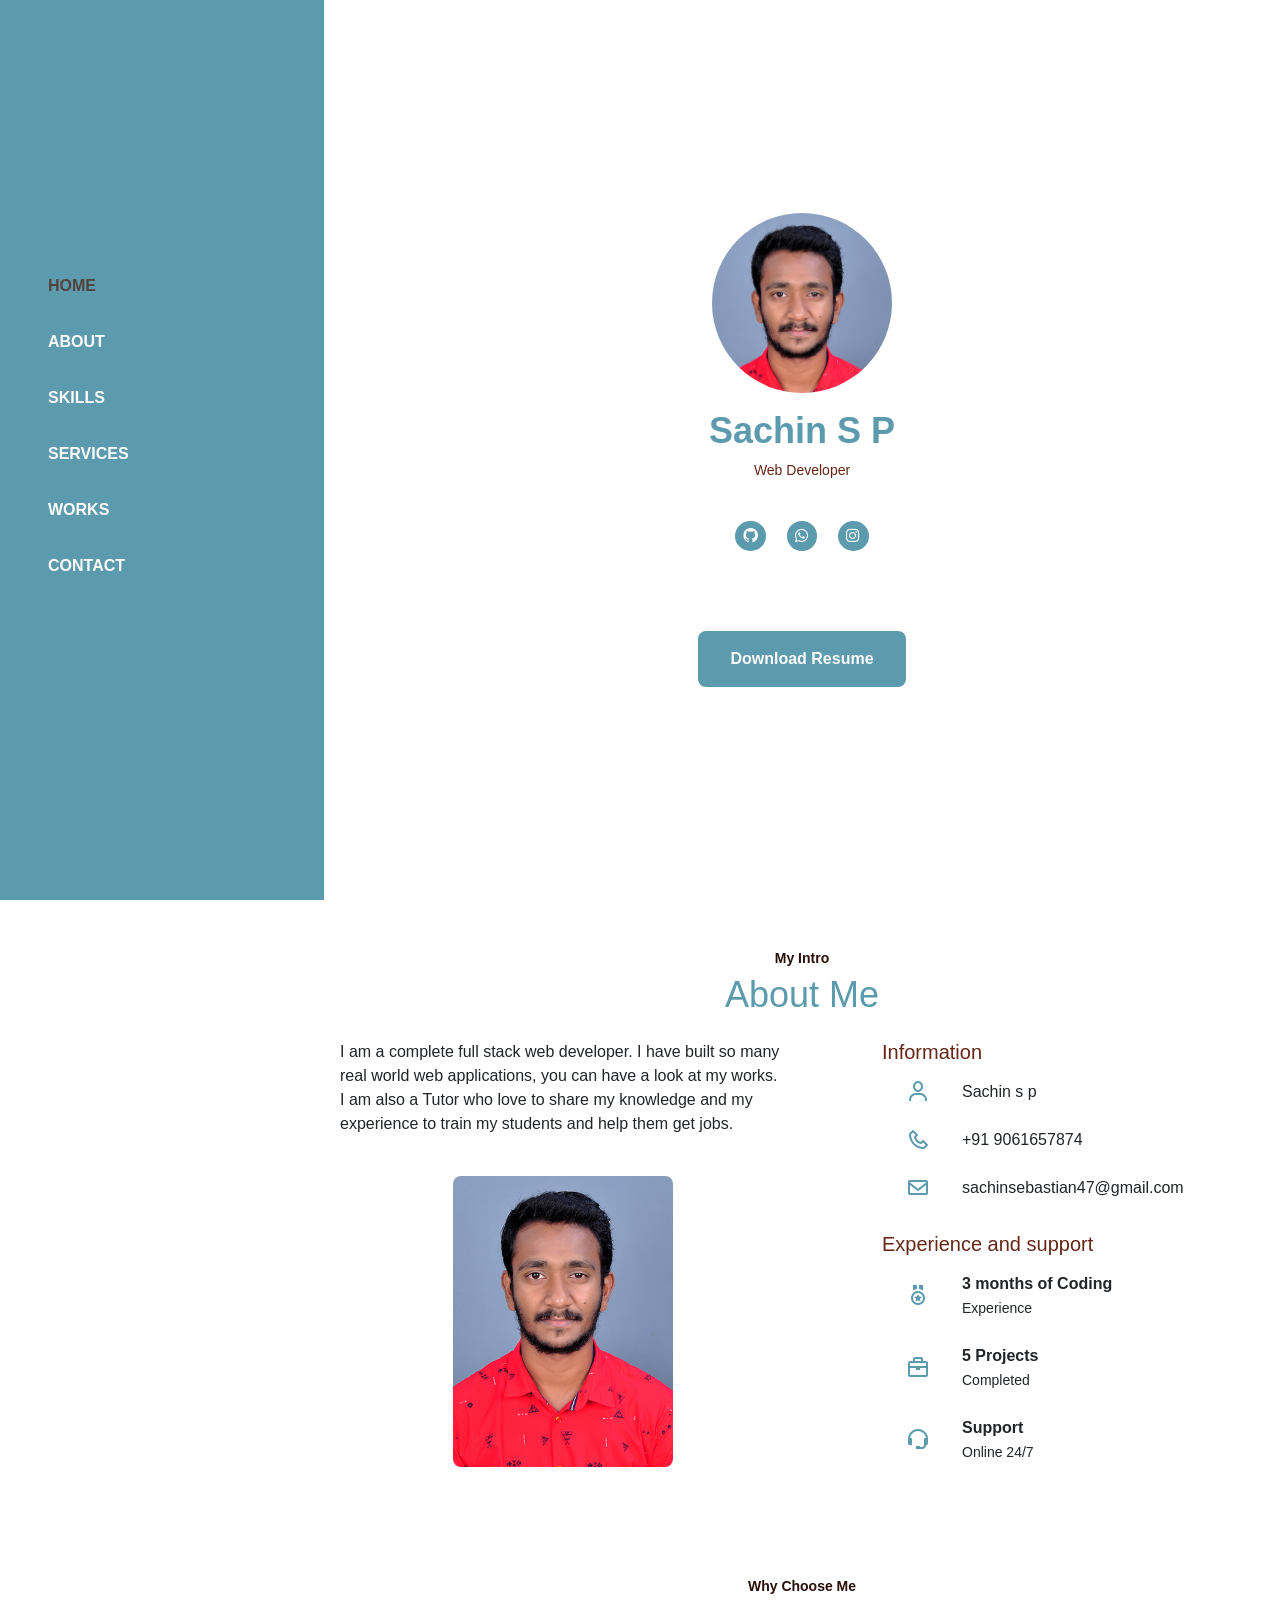
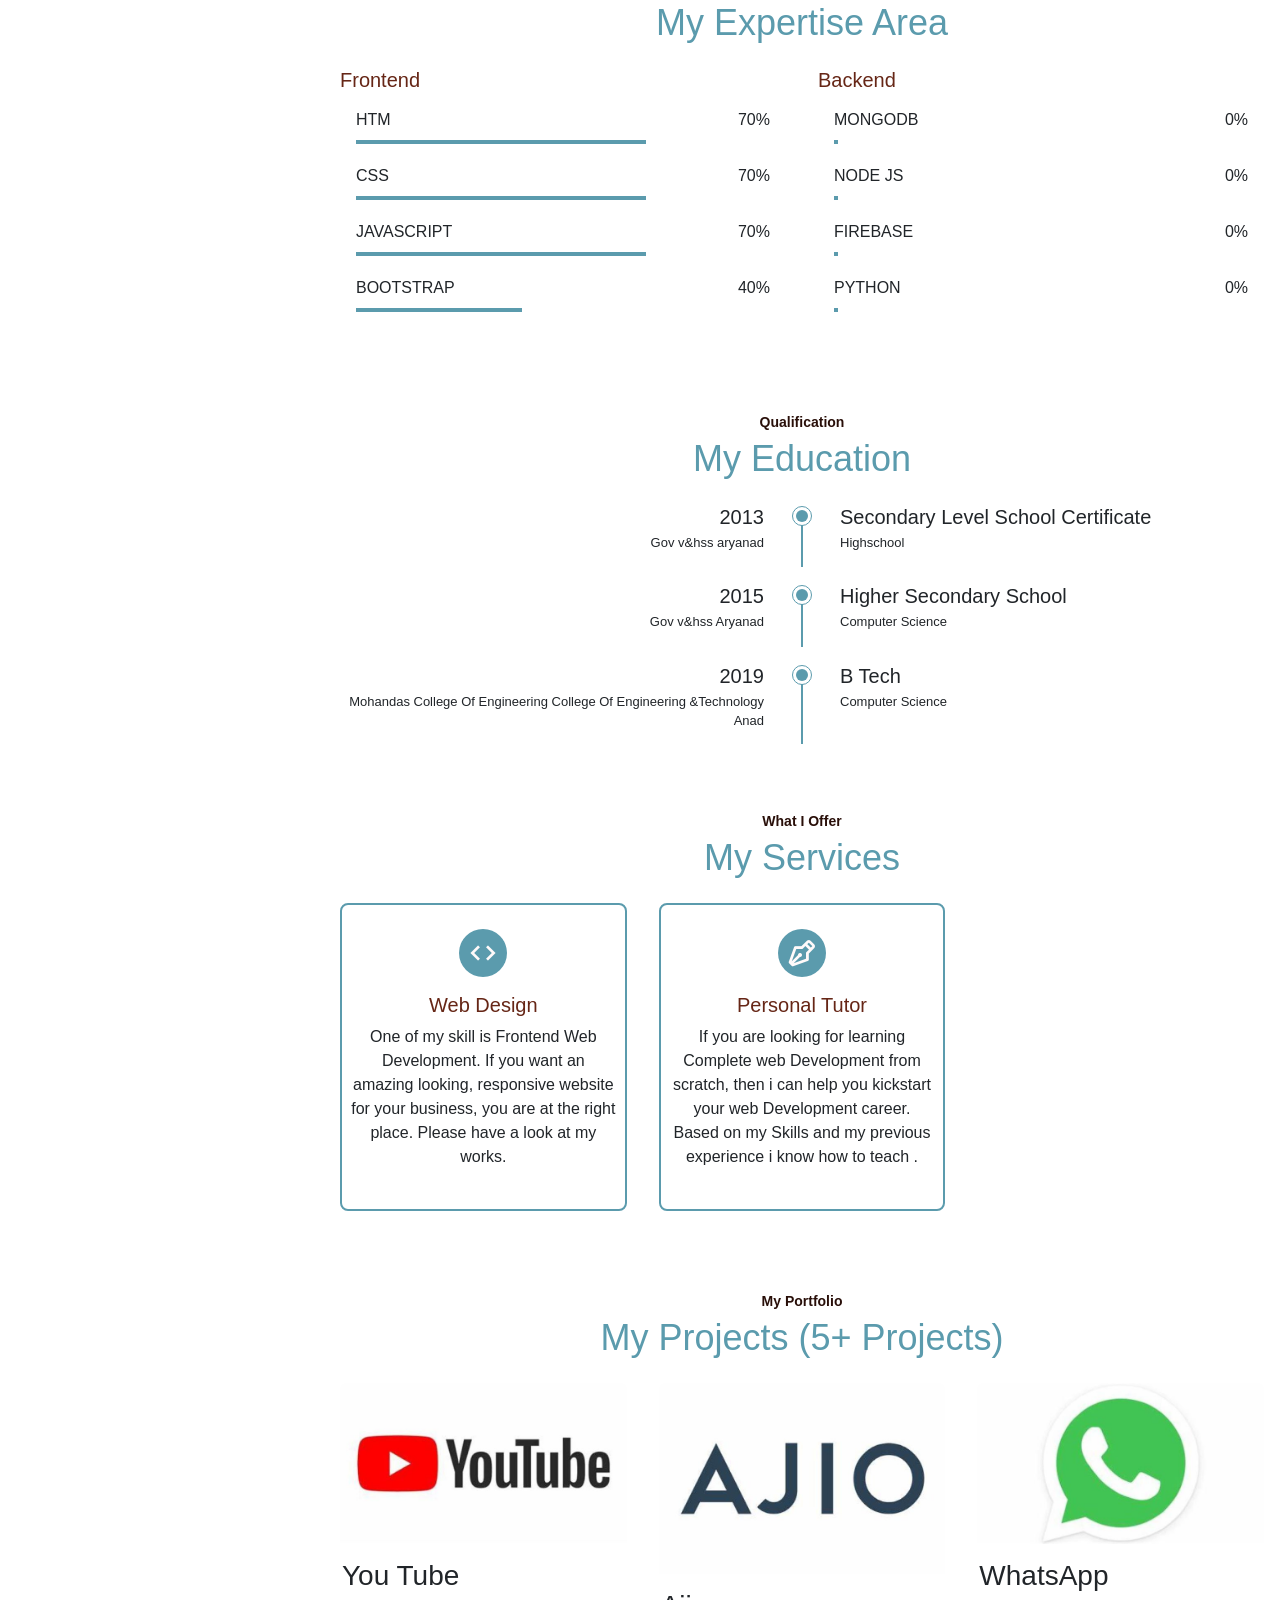
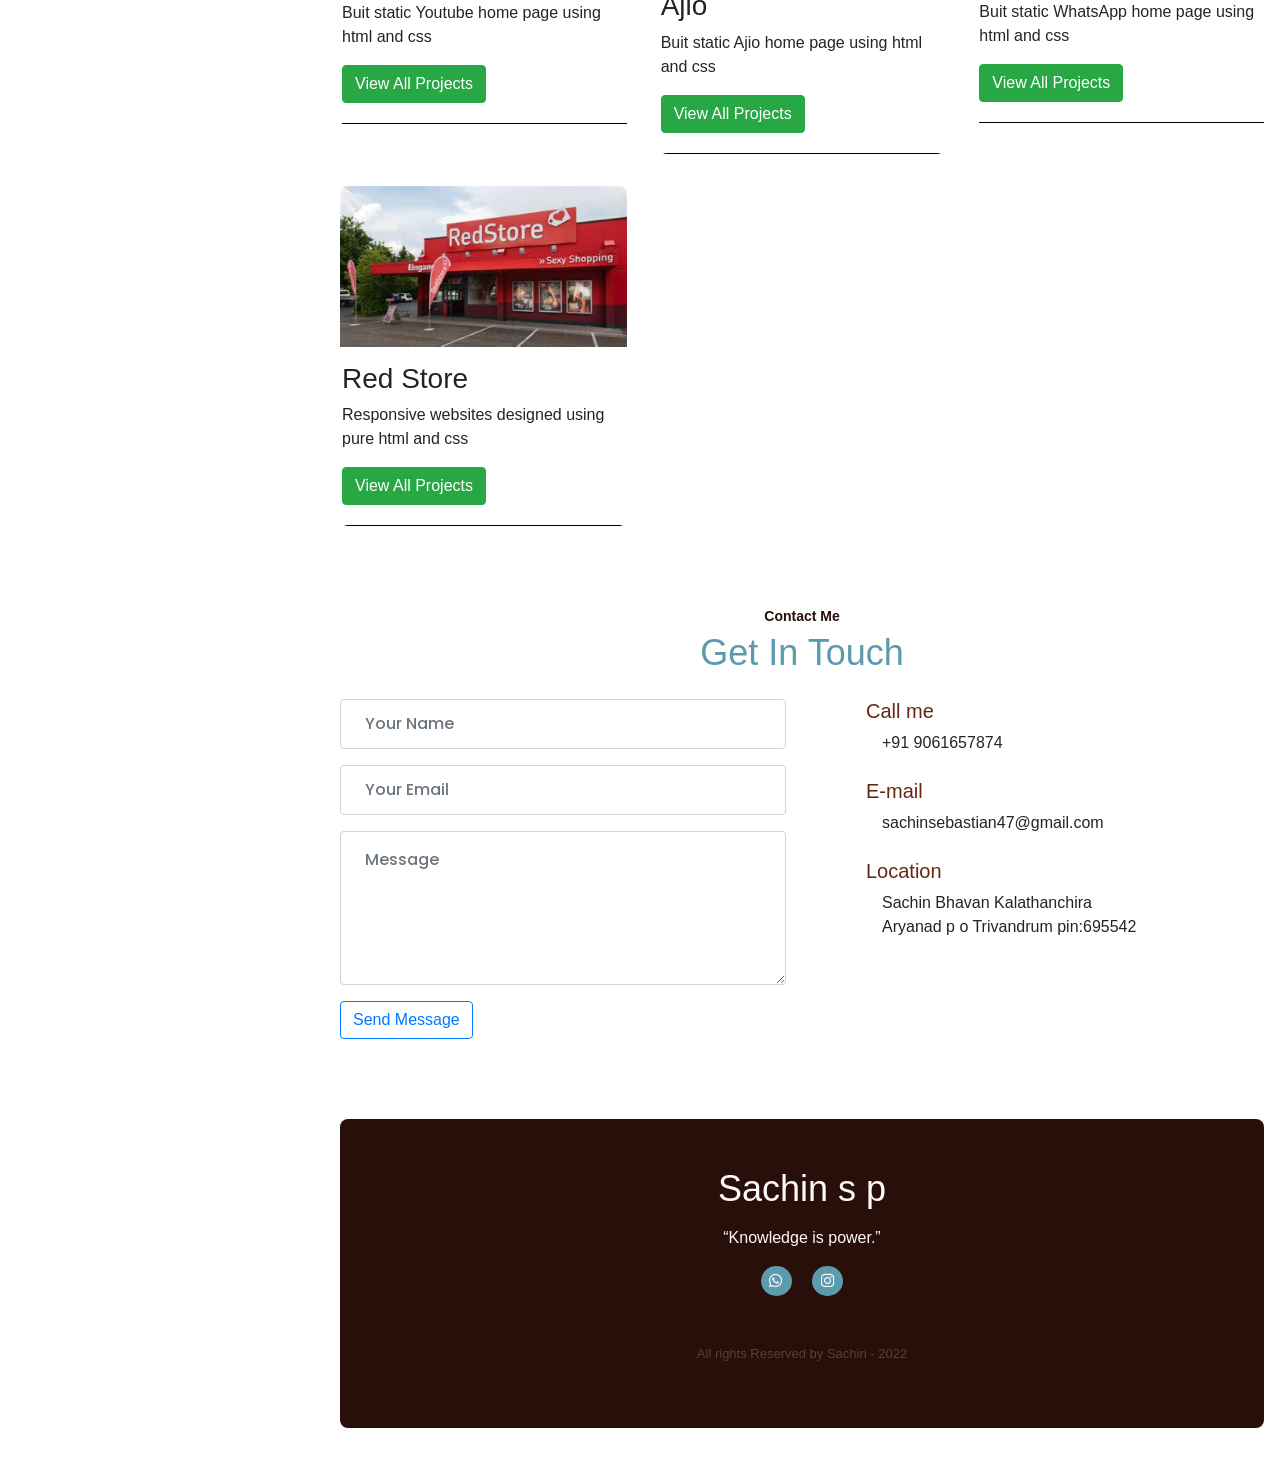
==== index.html @ cab9d2ec "Add files via upload" ====
<!DOCTYPE html>
<html lang="en">
  <head>
    <meta charset="UTF-8" />
    <meta name="viewport" content="width=device-width, initial-scale=1.0" />

    <!-- ===== CSS ===== -->
    <link rel="stylesheet" href="assets/css/styles.css" />
    <link
      rel="stylesheet"
      href="https://cdn.jsdelivr.net/npm/bootstrap@4.5.3/dist/css/bootstrap.min.css"
      integrity="sha384-TX8t27EcRE3e/ihU7zmQxVncDAy5uIKz4rEkgIXeMed4M0jlfIDPvg6uqKI2xXr2"
      crossorigin="anonymous"
    />

    <!-- ===== BOX ICONS ===== -->
    <link
      href="https://cdn.jsdelivr.net/npm/boxicons@2.0.5/css/boxicons.min.css"
      rel="stylesheet"
    />
    <script src="https://ajax.googleapis.com/ajax/libs/jquery/3.5.1/jquery.min.js"></script>

    <title>Sachin Personal Portfolio</title>
  </head>
  <body>
    <!--===== HEADER =====-->
    <header class="l-header">
      <nav class="nav bd-grid">
        <div class="nav__toggle" id="nav-toggle">
          <i class="bx bx-menu"></i>
        </div>

        <div>
          <a href="#" class="nav__logo">Sachin</a>
        </div>

        <div class="nav__menu" id="nav-menu">
          <div class="nav__close" id="nav-close">
            <i class="bx bx-x"></i>
          </div>

          <ul class="nav__list">
            <li class="nav__item">
              <a href="#home" class="nav__link active">Home</a>
            </li>
            <li class="nav__item">
              <a href="#about" class="nav__link">About</a>
            </li>
            <li class="nav__item">
              <a href="#skills" class="nav__link">Skills</a>
            </li>
            <li class="nav__item">
              <a href="#services" class="nav__link">Services</a>
            </li>
            <li class="nav__item">
              <a href="#works" class="nav__link">Works</a>
            </li>
            <li class="nav__item">
              <a href="#contact" class="nav__link">Contact</a>
            </li>
          </ul>
        </div>
      </nav>
    </header>

    <main class="l-main">
      <!--===== HOME =====-->
      <section class="home" id="home">
        <div class="home__container bd-grid">
          <div class="home__data">
            <div class="home__img">
              <img  src="assets/img/sachin s p.webp" alt="" />
            </div>

            <h1 class="home__title">Sachin S P</h1>
            <span class="home__profession">Web Developer</span>

            <div class="home__social">
              
              <a href="" class="home__social-link"
                ><i class="bx bxl-github"></i
              ></a>
              <a href="https://wa.link/9vxrzl" class="footer__link"><i class='bx bxl-whatsapp'></i></a>
              <a href="" class="footer__link"><i class="bx bxl-instagram"></i></a>
            </div>

            <a download="" href="" class="button home__button"
              >Download Resume</a
            >
          </div>
        </div>
      </section>

      <!--===== ABOUT =====-->
      <section class="about section" id="about">
        <span class="section-subtitle">My Intro</span>
        <h2 class="section-title">About Me</h2>

        <div class="about__container bd-grid">
          <div class="about__data">
            <p class="about__description">
              I am a complete full stack web developer. I have built so many
              real world web applications, you can have a look at my works. I am
              also a Tutor who love to share my knowledge and my experience to
              train my students and help them get jobs.
            </p>
            <img src="assets/img/sachin s p.webp" alt="" class="about__img" />
          </div>

          <div>
            <div class="about__information">
              <h3 class="about__information-title">Information</h3>

              <div class="about__information-data">
                <i class="bx bx-user about__information-icon"></i>
                <span>Sachin s p</span>
              </div>

              <div class="about__information-data">
                <i class="bx bx-phone about__information-icon"></i>
                <span>+91 9061657874</span>
              </div>

              <div class="about__information-data">
                <i class="bx bx-envelope about__information-icon"></i>
                <span>sachinsebastian47@gmail.com</span>
              </div>
            </div>

            <div class="about__information">
              <h3 class="about__information-title">Experience and support</h3>

              <div class="about__information-data">
                <i class="bx bx-medal about__information-icon"></i>
                <div>
                  <span class="about__information-subtitle"
                    > 3 months of Coding</span
                  >
                  <span class="about__information-subtitle-small"
                    >Experience</span
                  >
                </div>
              </div>

              <div class="about__information-data">
                <i class="bx bx-briefcase about__information-icon"></i>
                <div>
                  <span class="about__information-subtitle">5 Projects</span>
                  <span class="about__information-subtitle-small"
                    >Completed</span
                  >
                </div>
              </div>

              <div class="about__information-data">
                <i class="bx bx-support about__information-icon"></i>
                <div>
                  <span class="about__information-subtitle">Support</span>
                  <span class="about__information-subtitle-small"
                    >Online 24/7</span
                  >
                </div>
              </div>
            </div>
          </div>
        </div>
      </section>

      <!--===== SKILLS =====-->

      <section class="skills section" id="skills">
        <span class="section-subtitle">Why Choose Me</span>
        <h2 class="section-title">My Expertise Area</h2>

        <div class="skills__container bd-grid">
          <div class="skills__content">
            <h3 class="skills__subtitle">Frontend</h3>

            <div class="skills__data">
              <span class="skills__name">Htm</span>
              <span class="skills_number">70%</span>
              <span class="skills__bar skills__html"></span>
            </div>

            <div class="skills__data">
              <span class="skills__name">Css</span>
              <span class="skills_number">70%</span>
              <span class="skills__bar skills__js"></span>
            </div>

            <div class="skills__data">
              <span class="skills__name">Javascript</span>
              <span class="skills_number">70%</span>
              <span class="skills__bar skills__react"></span>
            </div>

            <div class="skills__data">
              <span class="skills__name">Bootstrap</span>
              <span class="skills_number">40%</span>
              <span class="skills__bar skills__angular"></span>
            </div>
          </div>

          <div class="skills__content">
            <h3 class="skills__subtitle">Backend</h3>

            <div class="skills__data">
              <span class="skills__name">MongoDB</span>
              <span class="skills_number">0%</span>
              <span class="skills__bar skills__php"></span>
            </div>

            <div class="skills__data">
              <span class="skills__name">Node Js</span>
              <span class="skills_number">0%</span>
              <span class="skills__bar skills__node"></span>
            </div>

            <div class="skills__data">
              <span class="skills__name">Firebase</span>
              <span class="skills_number">0%</span>
              <span class="skills__bar skills__firebase"></span>
            </div>

            <div class="skills__data">
              <span class="skills__name">Python</span>
              <span class="skills_number">0%</span>
              <span class="skills__bar skills__python"></span>
            </div>
          </div>
        </div>
      </section>

      <!--===== EDUCATION =====-->
      <section class="education section">
        <span class="section-subtitle">Qualification</span>
        <h2 class="section-title">My Education</h2>

        <div class="education__container bd-grid">
          <div class="education__content">
            <div>
              <h3 class="education__year">2013</h3>
              <span class="education__university"
                >Gov v&hss aryanad</span
              >
            </div>

            <div class="education__time">
              <span class="education__rounder"></span>
              <span class="education__line"></span>
            </div>

            <div>
              <h3 class="education__race">
                Secondary Level School Certificate
              </h3>
              <span class="education__speciality">Highschool</span>
            </div>
          </div>

          <div class="education__content">
            <div>
              <h3 class="education__year">2015</h3>
              <span class="education__university"
                >Gov v&hss  Aryanad</span
              >
            </div>

            <div class="education__time">
              <span class="education__rounder"></span>
              <span class="education__line"></span>
            </div>

            <div>
              <h3 class="education__race">Higher Secondary School</h3>
              <span class="education__speciality">Computer Science</span>
            </div>
          </div>

          <div class="education__content">
            <div>
              <h3 class="education__year">2019</h3>
              <span class="education__university"
                >Mohandas College Of Engineering College Of Engineering &Technology
                Anad</span
              >
            </div>

            <div class="education__time">
              <span class="education__rounder"></span>
              <span class="education__line"></span>
            </div>

            <div>
              <h3 class="education__race">B Tech</h3>
              <span class="education__speciality">Computer Science</span>
            </div>
          </div>
        </div>
      </section>

      <!--===== SERVICES =====-->
      <section class="services section" id="services">
        <span class="section-subtitle">What I Offer</span>
        <h2 class="section-title">My Services</h2>

        <div class="services__container bd-grid">
          <div class="services__content">
            <i class="bx bx-code services__icon"></i>
            <h3 class="services__title">Web Design</h3>
            <p class="services__description">
              One of my skill is Frontend Web Development. If you want an
              amazing looking, responsive website for your business, you are at
              the right place. Please have a look at my works.
            </p>
          </div>

          <div class="services__content">
            <i class="bx bx-pen services__icon"></i>
            <h3 class="services__title">Personal Tutor</h3>
            <p class="services__description">
              If you are looking for learning Complete web Development from
              scratch, then i can help you kickstart your web Development
              career. Based on my Skills and my previous experience i know how
              to teach . 
  
            </p>
          </div>
        </div>
      </section>

      <!--===== PROJECT IN MIND =====-->

      <!--===== WORKS =====-->
      <section class="works section" id="works">
        <span class="section-subtitle">My Portfolio</span>
        <h2 class="section-title">My Projects (5+ Projects)</h2>

        <div class="works__container bd-grid">
          <div class="works__img">
            <img src="assets/img/youtube logo.webp" alt="" />
            <div class="project__info">
              <h3>You Tube </h3>
              <p>
                Buit static Youtube home page using html and css
              </p>
              <button onclick="document.location=' https://sachinsp-12.github.io/youtube-clone/'" type="button" class="btn btn-success">View All Projects</button>
            </div>
          </div>
         
          <div class="works__img">
            <img src="assets/img/ajio logo.webp" alt="" />

            <div class="project__info">
              <h3>Ajio</h3>
              <p>
                Buit static Ajio home page using html and css
              </p>
              <button onclick="document.location='https://sachinsp-12.github.io/Ajio-clone/'" type="button" class="btn btn-success">View All Projects</button>
            </div>
          </div>

          <div class="works__img">
            <img src="assets/img/whatsapp logo.webp" alt="" />

            <div class="project__info">
              <h3>WhatsApp</h3>
              <p>
                Buit static WhatsApp home page using html and css
              </p>
              <button onclick="document.location='https://sachinsp-12.github.io/sachinsp/'" type="button" class="btn btn-success">View All Projects</button>
            </div>
          </div>

          <div class="works__img">
            <img src="assets/img/redstore.webp" alt="" />

            <div class="project__info">
              <h3>Red Store</h3>
              <p>
                Responsive websites designed using pure html and css
              </p>
              <button onclick="document.location='https://sachinsp-12.github.io/secondattempt/'" type="button" class="btn btn-success">View All Projects</button>
            </div>
          </div>

          <!-- <div class="works__img">
            <img src="assets/img/python.jpg" alt="" />

            <div class="project__info">
              <h3>Apple Fonts</h3>
              <p>
               Python Projects on Machine learning and artificial Intelligence
              </p>
              <button onclick="document.location='python.html'" type="button" class="btn btn-success">View All Projects</button>
            </div>
          </div> -->

          
      </section>

      <!--===== CONTACT =====-->
      <section class="contact section" id="contact">
        <span class="section-subtitle">Contact Me</span>
        <h2 class="section-title">Get In Touch</h2>

        <div class="contact__container bd-grid">
          <!-- <form action="" class="contact__form " id="submit-form" method="post"> -->
            
              <!-- <input type="text" placeholder="Name" name="name" class="contact__input" id="contact-name" onkeyup="vaidateName()"/>
              <span id="name-error"></span>
              <input type="tel" placeholder="number" name="number" class="contact__input"  id="contact-phone" onkeyup="vaidatePhone()"/>
              <span id="phone-error"></span>
              <input type="email" placeholder="Email" name="email" class="contact__input" id="contact-email" onkeyup="vaidateEmail()"/>
              <span id="email-error"></span>
            
            <textarea id="contact-message"   onkeyup="vaidateMessage()"
              name="message"
              rows="10"
              placeholder="Message"
              class="contact__input"></textarea>
            <span id="message-error"></span>
            <br>
            <input
              type="submit"
              value="submit-form"
              class="button contact__button"
            >
            <span id="submit-error">please fix error</span> -->
          <!-- </form> -->

          
       <form name="sentMessage" id="submit-form" method="post" action="">
        <div class="form-row">
          <div class="control-group col-12">
            <input
              type="text"
              class="form-control p-4"
              id="name"
              name="name"
              placeholder="Your Name"
              required="required"
              onkeyup="validateName()"
            />
            <span id="name-error"></span>
            <p class="help-block text-danger"></p>
          </div>
          <div class="control-group col-12">
            <input
              type="email"
              class="form-control p-4"
              id="email"
              name="email"
              placeholder="Your Email"
              required="required"
              onkeyup="validateEmail()"
            />
            <span id="email-error"></span>
            <p class="help-block text-danger"></p>
          </div>
        </div>

        <div class="control-group">
          <textarea
            class="form-control py-3 px-4"
            rows="5"
            id="msg"
            name="message"
            placeholder="Message"
            required="required"
          ></textarea>
          <p class="help-block text-danger"></p>
        </div>
        <div>
          <button
            class="btn btn-outline-primary"
            onclick="return validateForm()"
          >
            Send Message
          </button>
        </div>
      </form>

          <div>
            <div class="contact__info">
              <h3 class="contact__subtitle">Call me</h3>
              <span class="contact__text">+91 9061657874</span>
              
            </div>

            <div class="contact__info">
              <h3 class="contact__subtitle">E-mail</h3>
              <span class="contact__text">sachinsebastian47@gmail.com</span>
             
            </div>

            <div class="contact__info">
              <h3 class="contact__subtitle">Location</h3>
              <span class="contact__text">Sachin Bhavan Kalathanchira</span>
              <span class="contact__text">Aryanad p o Trivandrum  pin:695542</span>
            </div>
          </div>
        </div>
      </section>
    </main>

    <!--===== FOOTER =====-->
    <footer class="footer section">
      <div class="footer__container bd-grid">
        <h1 class="footer__title">Sachin s p</h1>
        <p class="footer__description">
          “Knowledge is power.” 
        </p>

        <div class="footer__social">
          <a href="https://wa.me/+919061657874" class="footer__link"><i class='bx bxl-whatsapp'></i></a>
          <a href="" class="footer__link"><i class="bx bxl-instagram"></i></a>
          
        </div>
        <p class="footer__copy">All rights Reserved by Sachin - 2022</p>
      </div>
    </footer>

    <!--===== MAIN JS =====-->
    <script src="assets/js/main.js"></script>
    <script  src="assets/js/validation.js"> </script>

    <script>
      $("#submit-form").submit((e)=>{
          e.preventDefault()
          $.ajax({
              url:"https://script.google.com/macros/s/AKfycbw9ixftqaji1CW9ut_JFpQ_3fpxeLyaIiYeL64HpyI85XN5elW5yrctbyiN-L8TssYh3w/exec",
              data:$("#submit-form").serialize(),
              method:"post",
              success:function (response){
                  alert("Form submitted successfully")
                  window.location.reload()
                  //window.location.href="https://google.com"
              },
              error:function (err){
                  alert("Something Error")
  
              }
          })
      })
  </script>
  </body>
</html>
---- assets/css/styles.css ----
/*===== GOOGLE FONTS =====*/
@import url("https://fonts.googleapis.com/css2?family=Poppins:wght@400;500;600;700&display=swap");
/*===== VARIABLES CSS =====*/
:root {
  --header-height: 3rem;
  --nav-width: 324px;

  /*===== Font weight =====*/
  --font-medium: 500;
  --font-semi-bold: 600;
  --font-bold: 700;

  /*===== Colors =====*/
  --first-color: #5b9bad;
  --first-color-dark: #662616;
  --first-color-darken: #290f09;
  --text-color: #54423d;
  --first-color-light: #eae7e6;
  --first-color-lighten: #fffafa;

  /*===== Font and typography =====*/
  --body-font: "Poppins", sans-serif;
  --h1-font-size: 1.5rem;
  --h2-font-size: 1.25rem;
  --h3-font-size: 1rem;
  --normal-font-size: 0.938rem;
  --small-font-size: 0.813rem;
  --smaller-font-size: 0.75rem;

  /*===== Margenes =====*/
  --mb-1: 0.5rem;
  --mb-2: 1rem;
  --mb-3: 1.5rem;
  --mb-4: 2rem;
  --mb-5: 2.5rem;

  /*===== z index =====*/
  --z-fixed: 100;
}

@media screen and (min-width: 768px) {
  :root {
    --h1-font-size: 2.25rem;
    --h2-font-size: 1.5rem;
    --h3-font-size: 1.25rem;
    --normal-font-size: 1rem;
    --small-font-size: 0.875rem;
    --smaller-font-size: 0.813rem;
  }
}

/*===== BASE =====*/
*,
::before,
::after {
  box-sizing: border-box;
}

html {
  scroll-behavior: smooth;
}

body {
  margin: var(--header-height) 0 0 0;
  font-family: var(--body-font);
  font-size: var(--normal-font-size);
  font-weight: var(--font-medium);
  background-color: var(--first-color-lighten);
  color: var(--text-color);
  line-height: 1.6;
}

h1,
h2,
h3,
p {
  margin: 0;
}

h3 {
  font-weight: var(--font-semi-bold);
}

ul {
  margin: 0;
  padding: 0;
  list-style: none;
}

a {
  text-decoration: none;
  color: var(--text-color);
}

img {
  max-width: 100%;
  height: auto;
  display: block;
}

/*===== CLASS CSS ===== */
.section {
  padding: 4rem 0 2rem;
}

.section-title {
  font-size: var(--h1-font-size);
  color: var(--first-color);
  margin-bottom: var(--mb-3);
  text-align: center;
}

.section-subtitle {
  display: block;
  font-size: var(--small-font-size);
  color: var(--first-color-darken);
  text-align: center;
  font-weight: var(--font-bold);
  margin-bottom: 0.25rem;
}

/*===== LAYOUT =====*/
.bd-grid {
  max-width: 1024px;
  display: grid;
  grid-template-columns: 100%;
  column-gap: 2rem;
  width: calc(100% - 2rem);
  margin-left: var(--mb-2);
  margin-right: var(--mb-2);
}

.l-header {
  width: 100%;
  position: fixed;
  top: 0;
  left: 0;
  z-index: var(--z-fixed);
  background-color: var(--first-color-lighten);
  box-shadow: 0 2px 4px rgba(0, 0, 0, 0.1);
}

/*===== NAV =====*/
.nav {
  height: var(--header-height);
  display: flex;
  justify-content: space-between;
  align-items: center;
}

.nav__menu {
  position: fixed;
  top: 0;
  left: -100%;
  width: 90%;
  height: 100vh;
  padding: 3rem;
  display: flex;
  align-items: center;
  background-color: var(--first-color);
  transition: 0.5s;
}

.nav__close {
  position: absolute;
  top: 1rem;
  right: 1rem;
  font-size: 2rem;
  color: var(--first-color-dark);
  cursor: pointer;
}

.nav__item {
  margin-bottom: var(--mb-4);
}

.nav__link {
  font-size: 1rem;
  text-transform: uppercase;
  color: var(--first-color-lighten);
  font-weight: var(--font-bold);
  transition: 0.3s;
}

.nav__link:hover {
  color: var(--text-color);
}

.nav__toggle {
  color: var(--first-color-dark);
  font-size: 1.3rem;
  cursor: pointer;
}
/*=== Show menu ===*/
.show {
  left: 0;
}

/*Active menu*/
.active {
  color: var(--text-color);
}

/*===== HOME =====*/
.home__container {
  height: calc(100vh - var(--header-height));
  align-items: center;
}

.home__data {
  display: flex;
  flex-direction: column;
  align-items: center;
  height: max-content;
  text-align: center;
}

.home__img {
   padding-top: 0rem; 
  width: 180px;
  height: 180px;
  background-color: var(--first-color);
  border-radius: 50%;
  overflow: hidden;
  margin-bottom: var(--mb-2);
}

.home__img img {
  width: 255px;
}

.home__title {
  font-size: var(--h1-font-size);
  color: var(--first-color);
  font-weight: var(--font-semi-bold);
}

.home__profession {
  font-size: var(--small-font-size);
  color: var(--first-color-dark);
  margin-bottom: var(--mb-5);
}

.home__social {
  margin-bottom: 5rem;
}

.home__social-link {
  display: inline-flex;
  background-color: var(--first-color);
  color: var(--first-color-lighten);
  font-size: 1.1rem;
  border-radius: 50%;
  padding: 0.4rem;
  margin: 0 var(--mb-1);
  transition: 0.3s;
}

.home__social-link:hover {
  background-color: var(--first-color-dark);
}

.home__button {
  width: 100%;
}

/*BUTTONS*/
.button {
  display: inline-block;
  background-color: var(--first-color);
  color: var(--first-color-lighten);
  padding: 1rem 2rem;
  font-weight: var(--font-semi-bold);
  border-radius: 0.5rem;
  transition: 0.3s;
}

.button:hover {
  background-color: var(--first-color-dark);
}

.button__light {
  background-color: var(--first-color-lighten);
  color: var(--first-color);
}

.button__light:hover {
  color: var(--first-color-lighten);
}

/* ===== ABOUT =====*/
.about__container {
  row-gap: 2rem;
}

.about__data {
  text-align: center;
}

.about__description {
  margin-bottom: var(--mb-4);
}

.about__img {
  width: 300px;
  border-radius: 0.5rem;
  margin: 0 auto;
}

.about__information {
  margin-bottom: var(--mb-4);
}

.about__information-title {
  font-size: var(--h3-font-size);
  color: var(--first-color-dark);
  margin-bottom: var(--mb-2);
}

.about__information-data {
  display: flex;
  align-items: center;
  padding-left: 1.5rem;
  margin-bottom: var(--mb-3);
}

.about__information-icon {
  font-size: 1.5rem;
  color: var(--first-color);
  margin-right: var(--mb-4);
}

.about__information-subtitle {
  display: block;
  font-weight: var(--font-semi-bold);
}

.about__information-subtitle-small {
  font-size: var(--small-font-size);
}

/* ===== SKILLS =====*/
.skills__container {
  row-gap: 2rem;
}

.skills__subtitle {
  font-size: var(--h3-font-size);
  color: var(--first-color-dark);
  margin-bottom: var(--mb-2);
}

.skills__data {
  position: relative;
  display: flex;
  justify-content: space-between;
  margin: 0 var(--mb-2);
  margin-bottom: var(--mb-4);
}

.skills__name {
  text-transform: uppercase;
}

.skills__bar {
  position: absolute;
  bottom: -0.75rem;
  height: 0.25rem;
  background-color: var(--first-color);
}

.skills__html {
  width: 70%;
}
.skills__js {
  width: 70%;
}
.skills__react {
  width: 70%;
}
.skills__angular {
  width: 40%;
}

.skills__php {
  width: 1%;
}
.skills__node {
  width: 1%;
}
.skills__firebase {
  width: 1%;
}
.skills__python {
  width: 1%;
}

/* ===== EDUCATION =====*/
.education__container {
  row-gap: 2rem;
}

.education__content {
  display: grid;
  grid-template-columns: 1fr max-content 1fr;
}

.education__year,
.education__race {
  font-size: var(--h3-font-size);
  margin-bottom: 0.25rem;
}

.education__university,
.education__speciality {
  display: block;
  font-size: var(--smaller-font-size);
}

.education__year,
.education__university {
  text-align: right;
}

.education__time {
  padding: 0 1rem;
  justify-self: center;
}

.education__rounder {
  position: relative;
  display: inline-block;
  width: 12px;
  height: 12px;
  background-color: var(--first-color);
  border-radius: 50%;
}

.education__rounder::before {
  content: "";
  position: absolute;
  transform: translate(-4px, -4px);
  width: 20px;
  height: 20px;
  border: 1px solid var(--first-color);
  border-radius: 50%;
}

.education__line {
  display: block;
  height: 90%;
  width: 2px;
  background-color: var(--first-color);
  transform: translate(5px, -4px);
}

/* ===== SERVICES =====*/
.services__container {
  row-gap: 2rem;
}
.services__content {
  padding: 1.5rem 0.5rem;
  border: 2px solid var(--first-color);
  border-radius: 0.5rem;

  text-align: center;
}

.services__icon {
  font-size: 2rem;
  padding: 0.5rem;
  background-color: var(--first-color);
  color: var(--first-color-lighten);
  border-radius: 50%;
  margin-bottom: var(--mb-2);
}

.services__title {
  font-size: 1.25rem;
  color: var(--first-color-dark);
  margin-bottom: var(--mb-1);
}

.services__contetn,
.services__icon,
.services__description,
.services__title {
  transition: 0.5s;
}

.services__content:hover {
  background-color: var(--first-color);
}

.services__content:hover .services__icon {
  background-color: var(--first-color-lighten);
  color: var(--first-color);
}

.services__content:hover .services__title {
  color: var(--first-color-lighten);
}

.services__content:hover .services__description {
  color: var(--first-color-lighten);
}

/* ===== PROJECT IN MIND  =====*/
.project {
  background-color: var(--first-color);
  padding-bottom: 0;
}

.project__container {
  row-gap: 2rem;
}

.project__data {
  text-align: center;
}

.project__title,
.project__description {
  color: var(--first-color-lighten);
}

.project__description {
  margin-bottom: var(--mb-4);
}

.project__img {
  width: 220px;
  justify-self: center;
}

/* ===== WORKS =====*/
.works__container {
  justify-items: center;
  row-gap: 2rem;
}

.works__img {
  position: relative;
  overflow: hidden;
  border-radius: 0.5rem;
}

.works__data {
  position: absolute;
  bottom: -100%;
  width: 100%;
  height: 100%;
  display: flex;
  flex-direction: column;
  justify-content: center;
  align-items: center;
  background: rgba(204, 75, 44, 0.7);
  transition: 0.3s;
}

.works__link {
  display: inline-flex;
  font-size: 1.5rem;
  background-color: var(--first-color-lighten);
  color: var(--first-color);
  padding: 0.25rem;
  border-radius: 0.25rem;
  margin-bottom: var(--mb-2);
}

.works__title {
  font-size: var(--h2-font-size);
  color: var(--first-color-lighten);
}

.works__img:hover .works__data {
  bottom: 0;
}

/* ===== CONTACT =====*/
.contact__container {
  row-gap: 3rem;
}

.contact__input {
  width: 100%;
  padding: 1rem;
  outline: none;
  border: none;
  background-color: var(--first-color-light);
  font-size: var(--normal-font-size);
  margin-bottom: var(--mb-2);
  border-radius: 0.5rem;
}

.contact ::placeholder {
  color: var(--first-color-dark);
  font-family: var(--body-font);
  font-weight: var(--font-medium);
}

.contact__button {
  outline: none;
  border: none;
  font-family: var(--body-font);
  font-size: var(--normal-font-size);
  cursor: pointer;
}

.contact__info {
  margin-bottom: var(--mb-3);
}

.contact__subtitle {
  font-size: var(--h3-font-size);
  color: var(--first-color-dark);
  margin-bottom: var(--mb-1);
}

.contact__text {
  display: block;
  padding-left: 1rem;
}

/* ===== FOOTER =====*/
.footer {
  background-color: var(--first-color-darken);
  color: var(--first-color-lighten);
  text-align: center;
}

.footer__title {
  font-size: var(--h1-font-size);
  margin-bottom: var(--mb-2);
}

.footer__description {
  margin-bottom: var(--mb-2);
}

.footer__social {
  margin-bottom: 3rem;
}

.footer__link {
  display: inline-flex;
  background-color: var(--first-color);
  color: var(--first-color-lighten);
  font-size: 1.1rem;
  border-radius: 50%;
  padding: 0.4rem;
  margin: 0 var(--mb-1);
  transition: 0.3s;
}

.footer__link:hover {
  background-color: var(--first-color-lighten);
  color: var(--first-color);
}

.footer__copy {
  font-size: var(--smaller-font-size);
  color: var(--text-color);
}

/* ===== MEDIA QUERIES=====*/
@media screen and (min-width: 768px) {
  .home__button {
    width: initial;
  }

  .nav__menu {
    width: var(--nav-width);
  }

  .about__container,
  .skills__container,
  .services__container,
  .works__container,
  .contact__container,
  .contact__inputs {
    grid-template-columns: repeat(2, 1fr);
  }

  .about__data {
    text-align: initial;
  }

  .about__description {
    margin-bottom: var(--mb-5);
  }

  .about__img {
    width: 220px;
  }

  .about__information {
    padding-left: 4rem;
  }

  .education__time {
    padding: 0 2rem;
  }

  .project {
    background: none;
  }

  .project__container {
    background-color: var(--first-color);
    grid-template-columns: 2fr 1.2fr;
    padding: 0 2rem;
    border-radius: 0.5rem;
  }

  .project__data {
    padding: 3rem 0;
  }

  .project__title,
  .project__data {
    text-align: initial;
  }

  .project__img {
    width: 230px;
    align-self: flex-end;
  }

  .contact__inputs {
    display: grid;
    column-gap: 1.5rem;
  }

  .contact__info {
    padding-left: 3rem;
  }

  .footer {
    background: none;
  }

  .footer__container {
    background-color: var(--first-color-darken);
    padding: 3rem 0;
    border-radius: 0.5rem;
  }
}

@media screen and (min-width: 1024px) {
  body {
    margin: 0;
    padding-left: var(--nav-width);
  }

  .l-header {
    width: 0;
  }

  .nav__toggle,
  .nav__logo,
  .nav__close {
    display: none;
  }

  .nav__menu {
    left: 0;
  }

  .home__container {
    height: 100vh;
  }

  .section {
    padding: 3rem 0 2rem;
  }

  .bd-grid {
    margin-left: auto;
    margin-right: auto;
  }

  .services__container,
  .works__container {
    grid-template-columns: repeat(3, 1fr);
  }
}

.project__info {
  margin-left: 2px;
  margin-top: 15px;
  border-bottom: 1px solid black;
}

.project__info > .btn {
  margin-bottom: 20px;
  overflow: hidden;
}


form span{
   
   
    right: 17px;
    font-size: 14px;
    color: red;
}
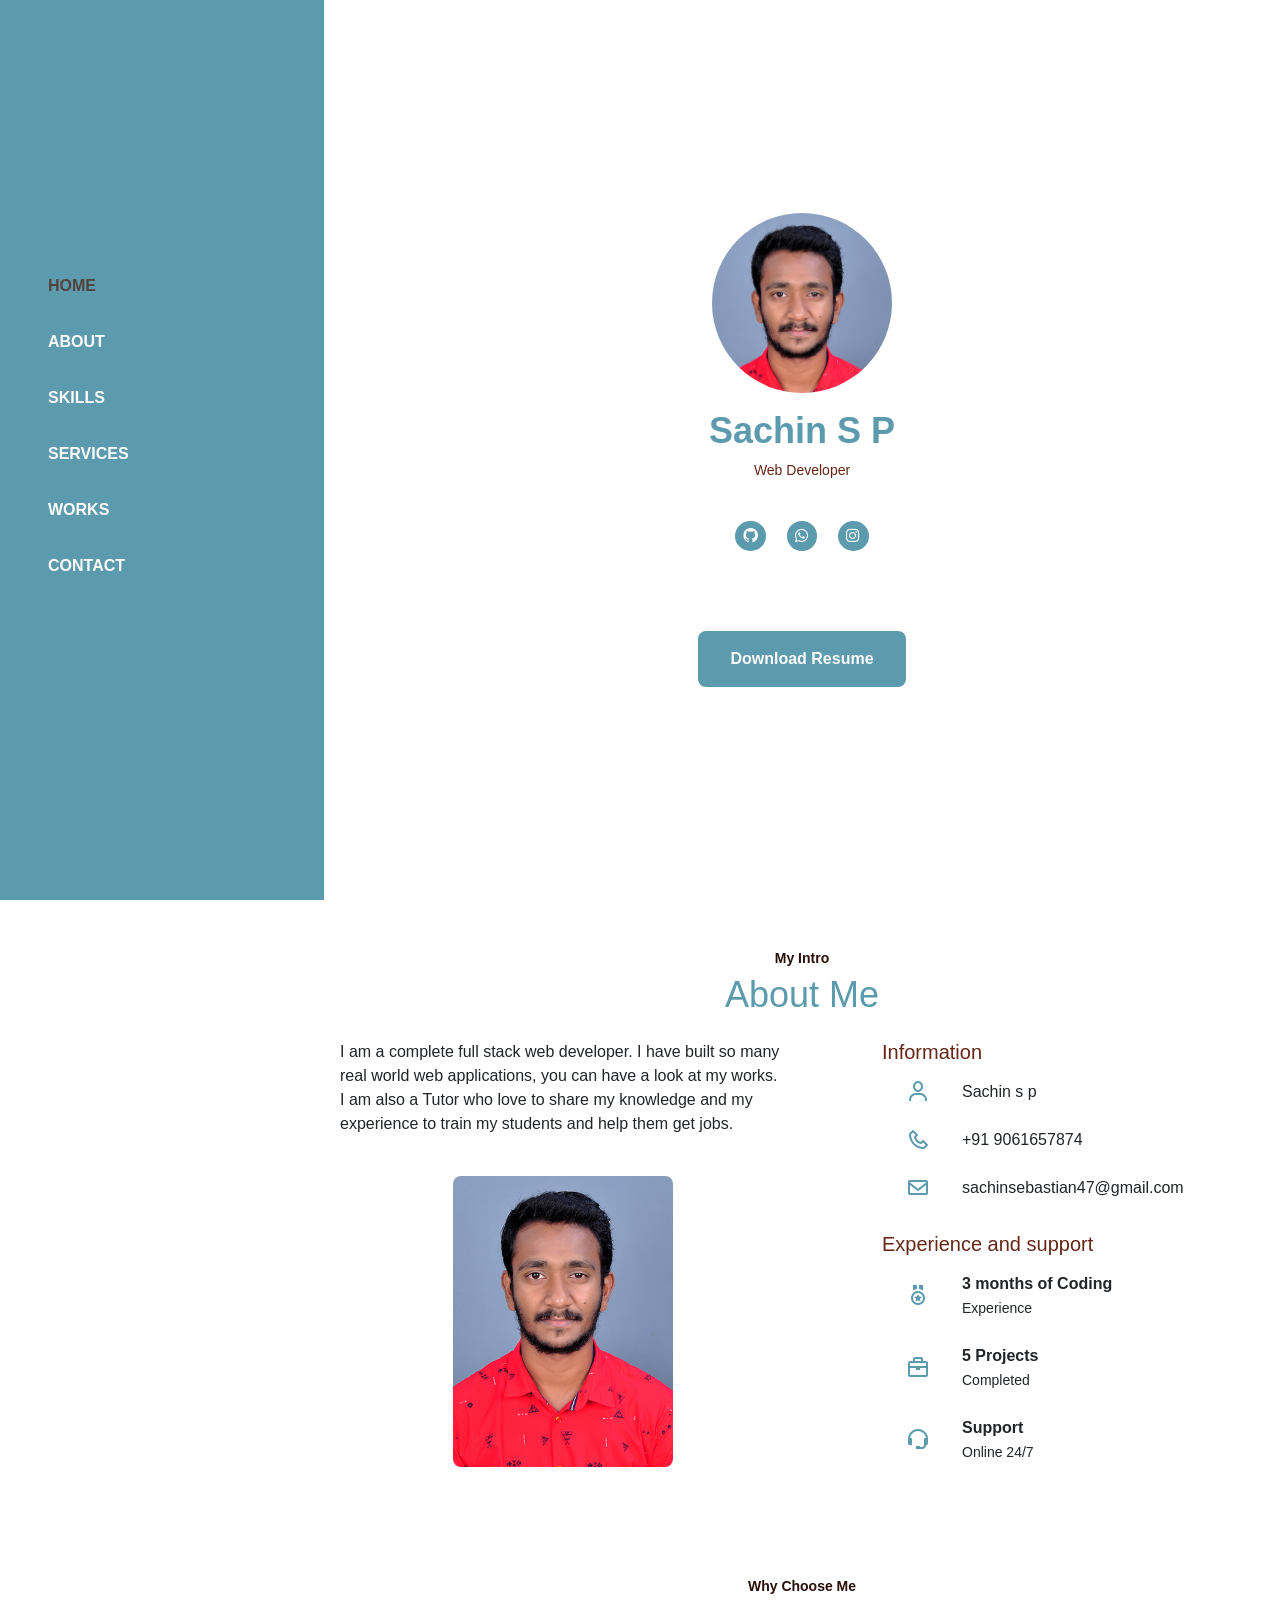
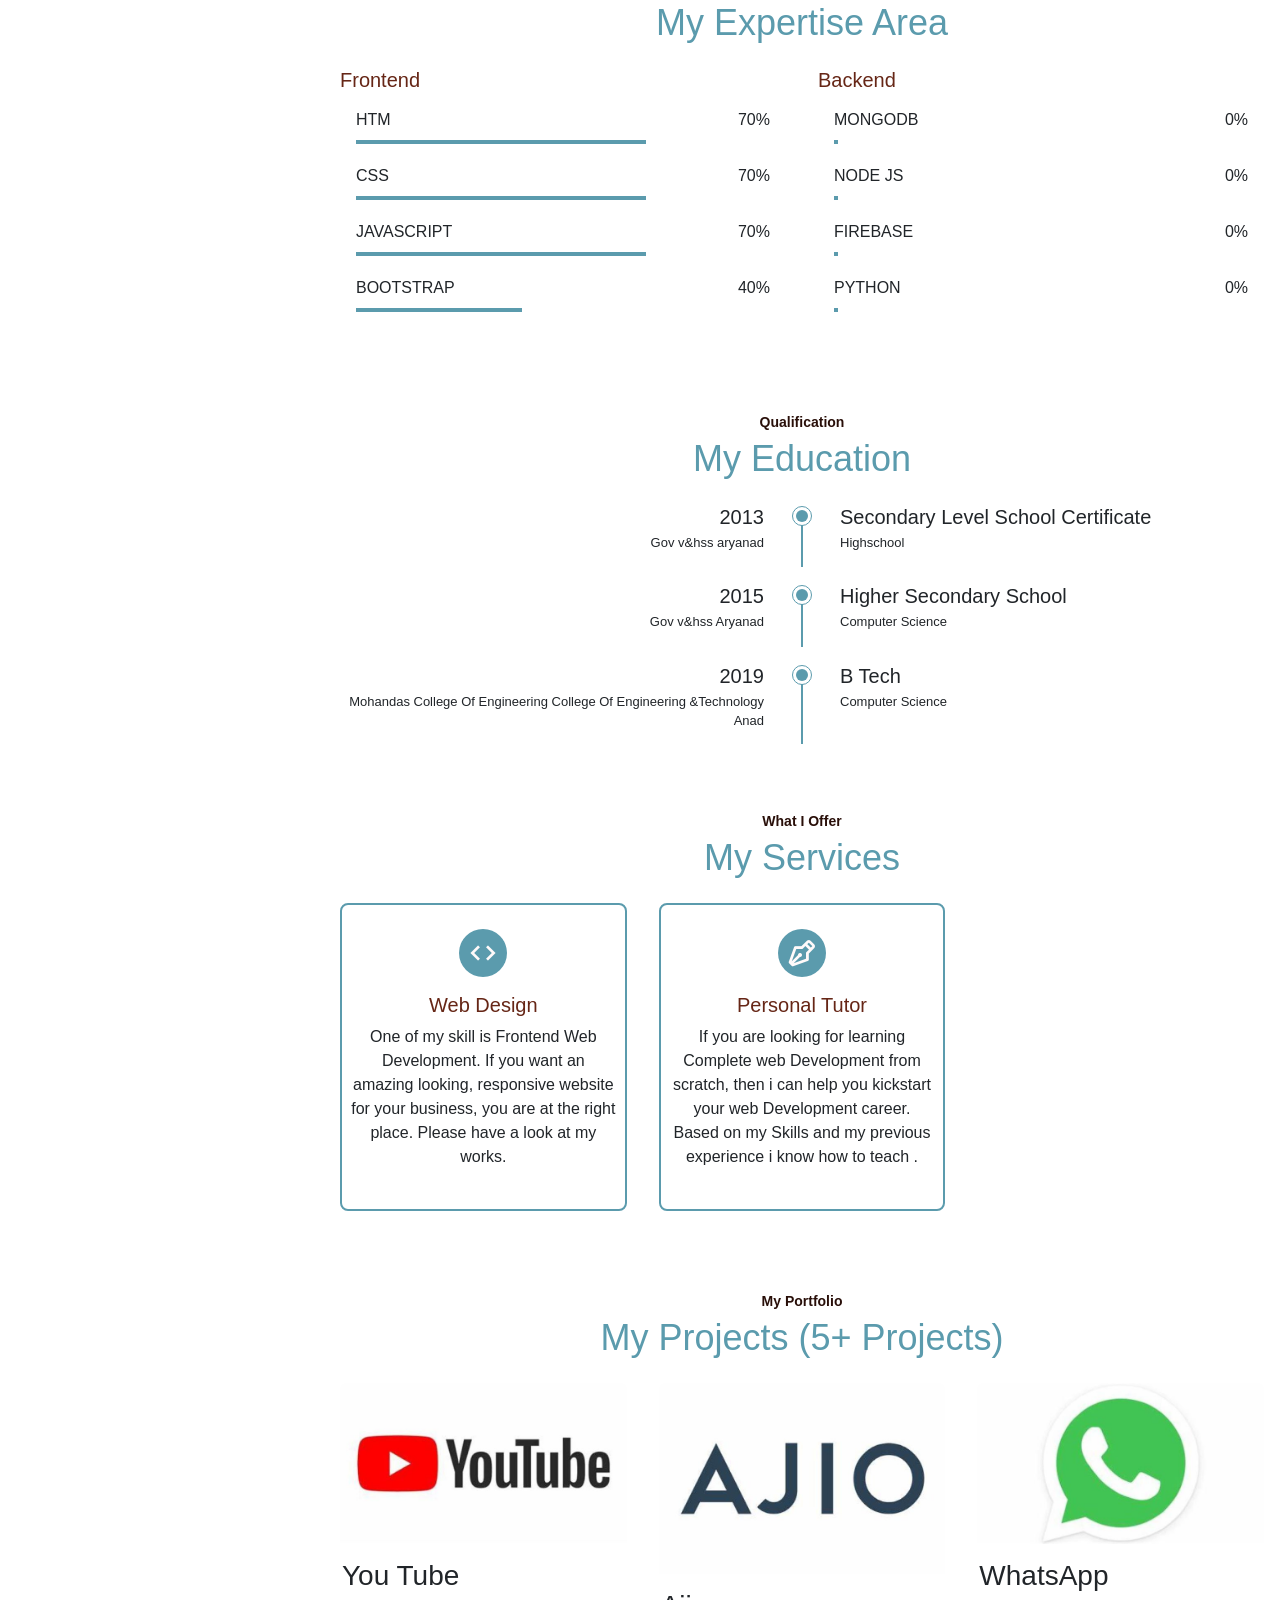
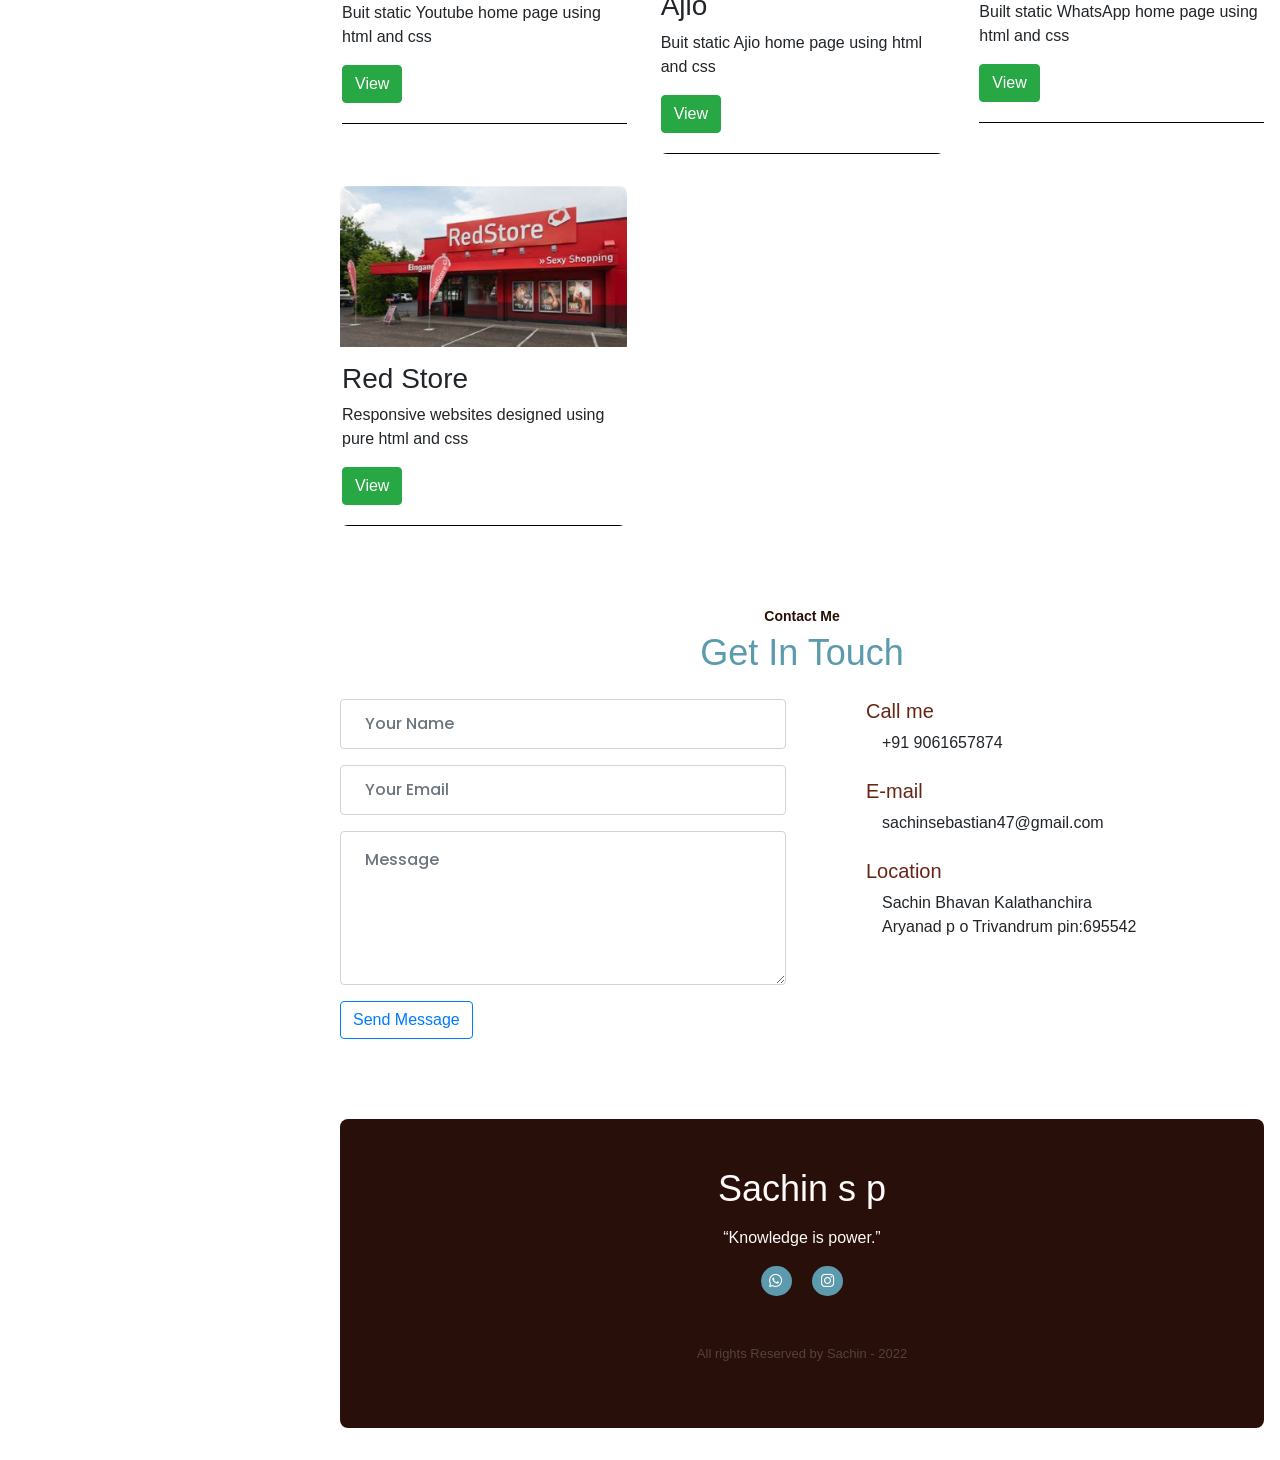
==== commit 238fa321: "Update index.html" ====
--- a/index.html
+++ b/index.html
@@ -344,7 +344,7 @@
               <p>
                 Buit static Youtube home page using html and css
               </p>
-              <button onclick="document.location=' https://sachinsp-12.github.io/youtube-clone/'" type="button" class="btn btn-success">View All Projects</button>
+              <button onclick="document.location=' https://sachinsp-12.github.io/youtube-clone/'" type="button" class="btn btn-success">View</button>
             </div>
           </div>
          
@@ -356,7 +356,7 @@
               <p>
                 Buit static Ajio home page using html and css
               </p>
-              <button onclick="document.location='https://sachinsp-12.github.io/Ajio-clone/'" type="button" class="btn btn-success">View All Projects</button>
+              <button onclick="document.location='https://sachinsp-12.github.io/Ajio-clone/'" type="button" class="btn btn-success">View</button>
             </div>
           </div>
 
@@ -366,9 +366,9 @@
             <div class="project__info">
               <h3>WhatsApp</h3>
               <p>
-                Buit static WhatsApp home page using html and css
+                Built static WhatsApp home page using html and css
               </p>
-              <button onclick="document.location='https://sachinsp-12.github.io/sachinsp/'" type="button" class="btn btn-success">View All Projects</button>
+              <button onclick="document.location='https://sachinsp-12.github.io/sachinsp/'" type="button" class="btn btn-success">View</button>
             </div>
           </div>
 
@@ -380,7 +380,7 @@
               <p>
                 Responsive websites designed using pure html and css
               </p>
-              <button onclick="document.location='https://sachinsp-12.github.io/secondattempt/'" type="button" class="btn btn-success">View All Projects</button>
+              <button onclick="document.location='https://sachinsp-12.github.io/secondattempt/'" type="button" class="btn btn-success">View</button>
             </div>
           </div>
 
@@ -392,7 +392,7 @@
               <p>
                Python Projects on Machine learning and artificial Intelligence
               </p>
-              <button onclick="document.location='python.html'" type="button" class="btn btn-success">View All Projects</button>
+              <button onclick="document.location='python.html'" type="button" class="btn btn-success">View</button>
             </div>
           </div> -->
 
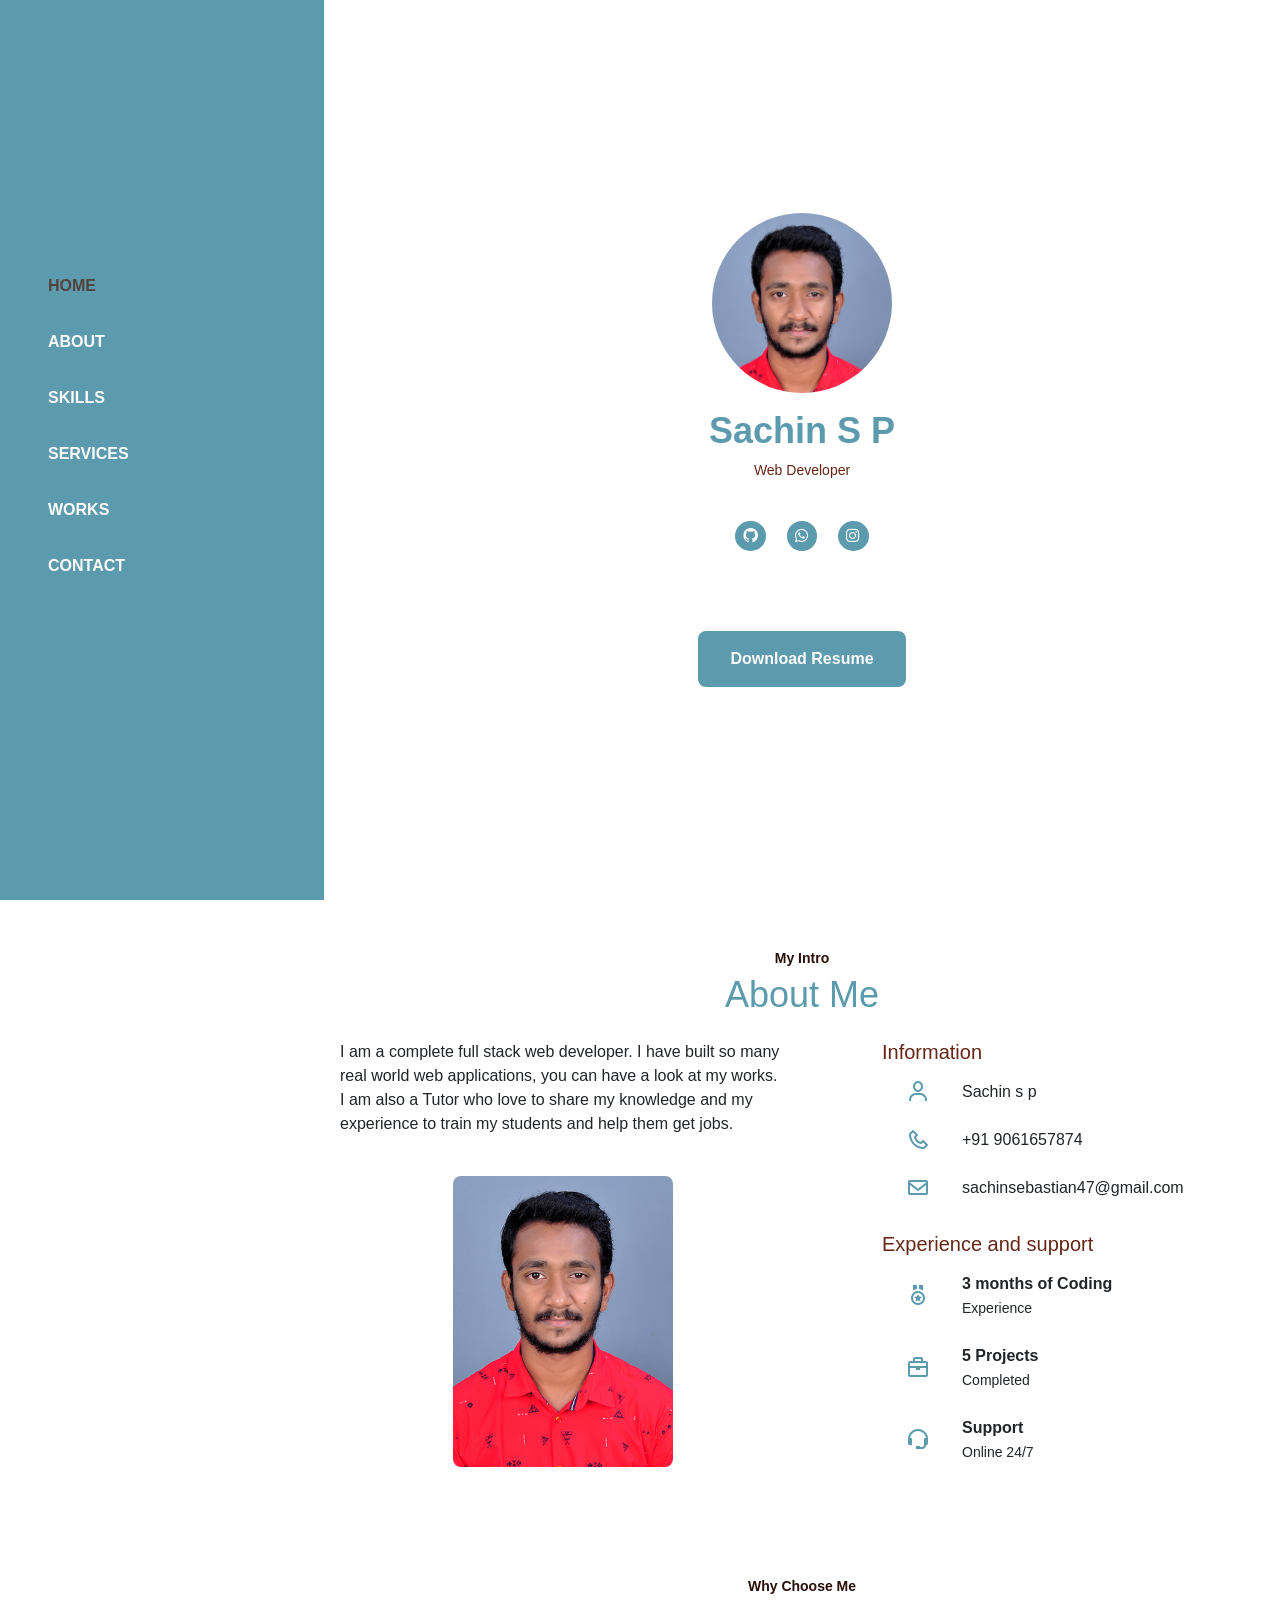
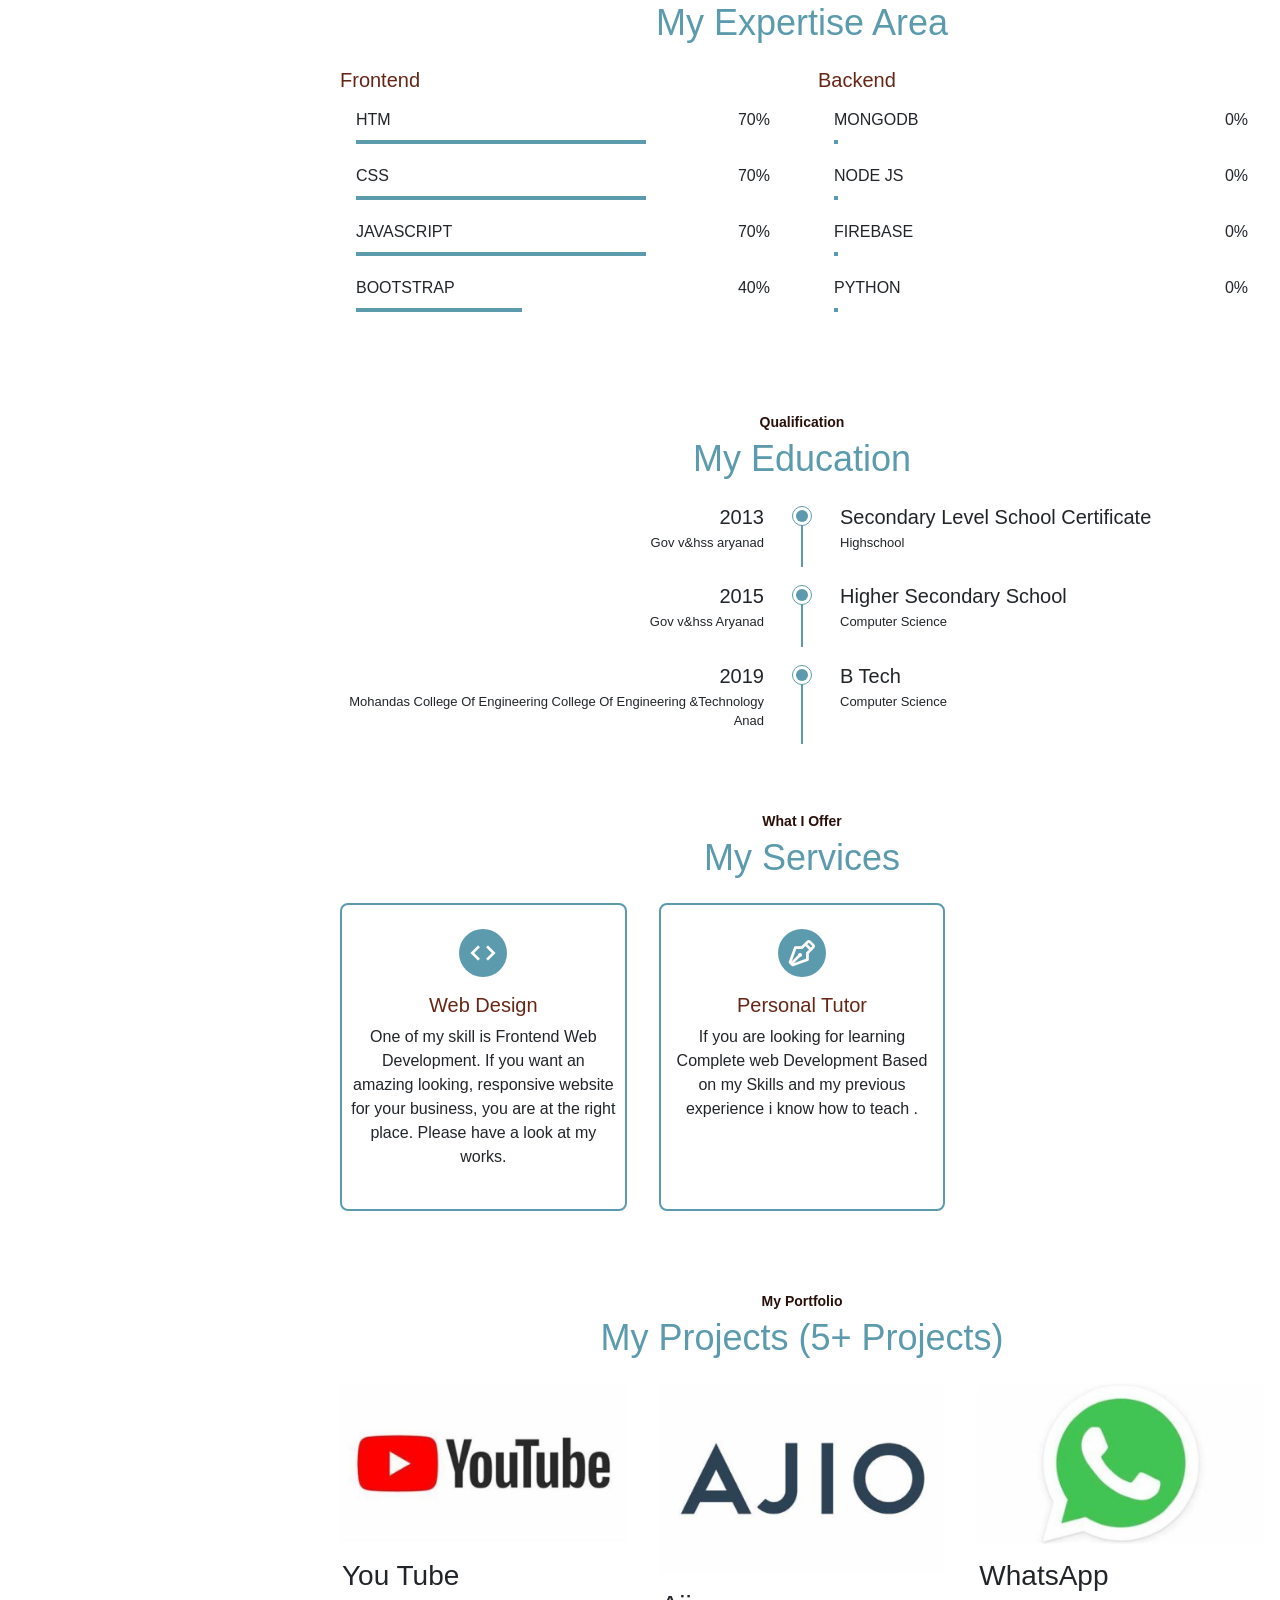
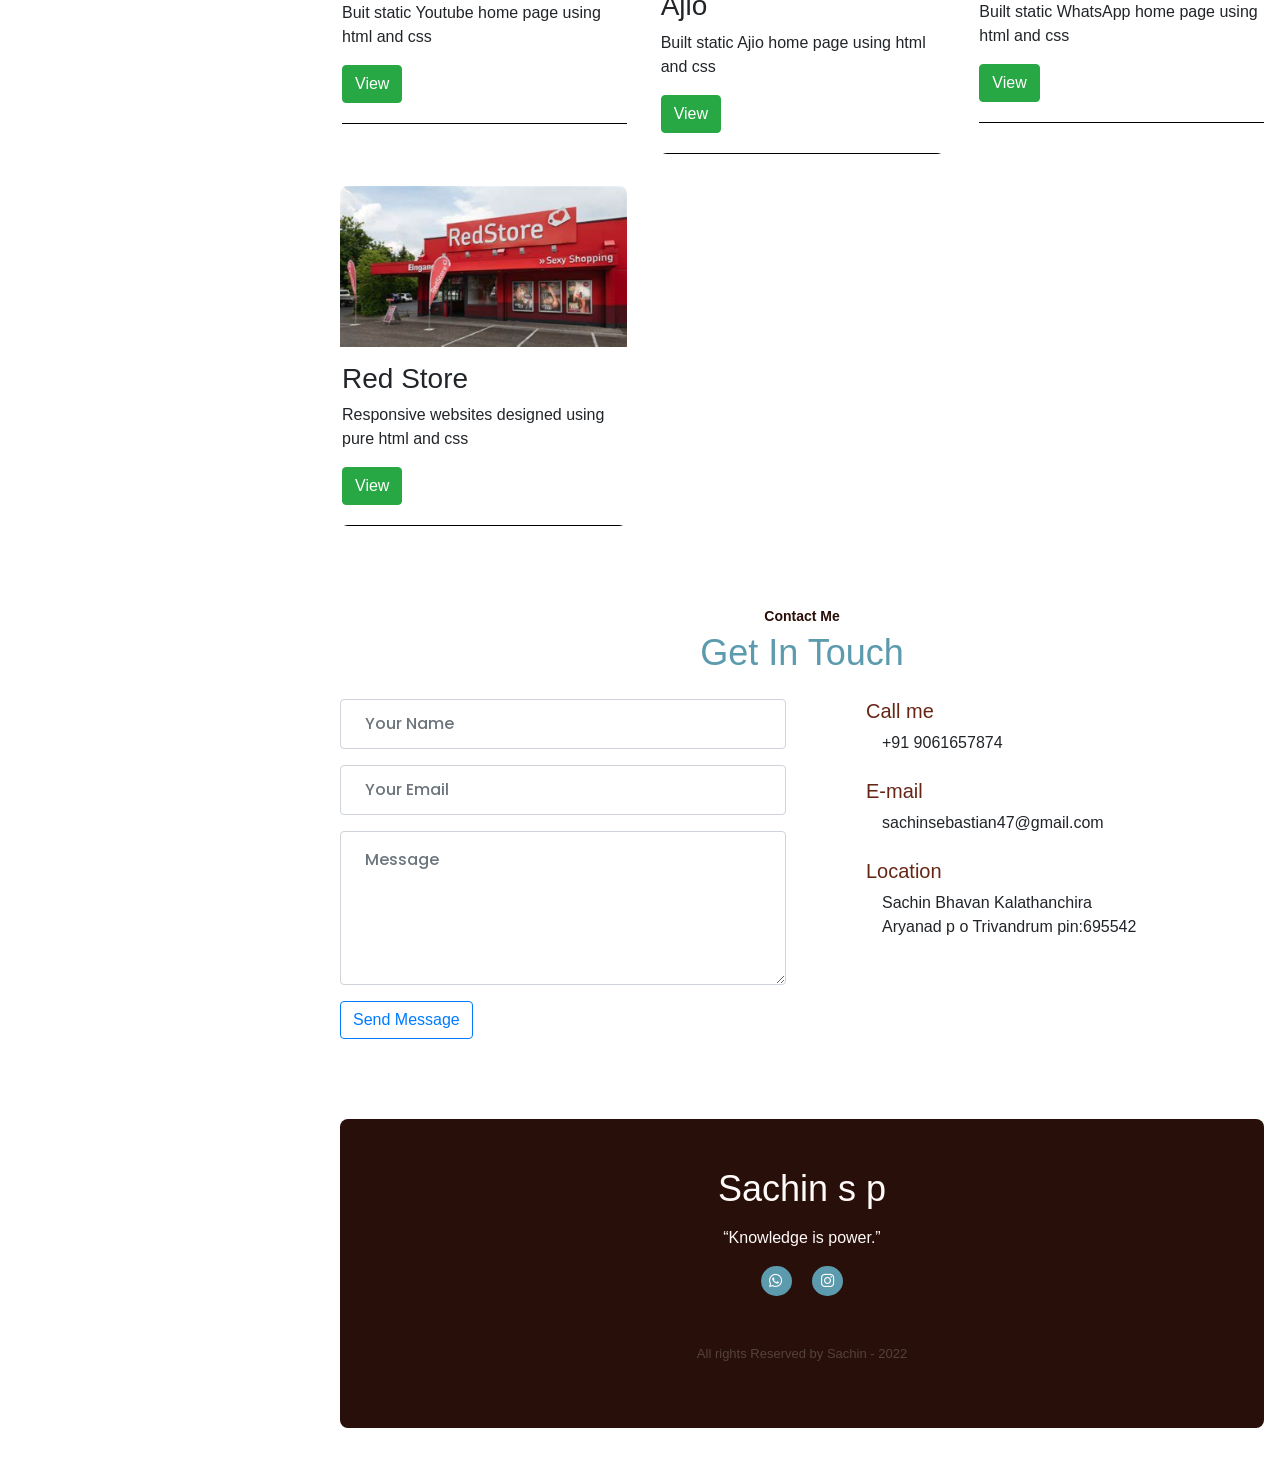
==== commit fda5f9c4: "Update index.html" ====
--- a/index.html
+++ b/index.html
@@ -319,9 +319,8 @@
             <i class="bx bx-pen services__icon"></i>
             <h3 class="services__title">Personal Tutor</h3>
             <p class="services__description">
-              If you are looking for learning Complete web Development from
-              scratch, then i can help you kickstart your web Development
-              career. Based on my Skills and my previous experience i know how
+              If you are looking for learning Complete web Development
+            Based on my Skills and my previous experience i know how
               to teach . 
   
             </p>
@@ -354,7 +353,7 @@
             <div class="project__info">
               <h3>Ajio</h3>
               <p>
-                Buit static Ajio home page using html and css
+                Built static Ajio home page using html and css
               </p>
               <button onclick="document.location='https://sachinsp-12.github.io/Ajio-clone/'" type="button" class="btn btn-success">View</button>
             </div>
